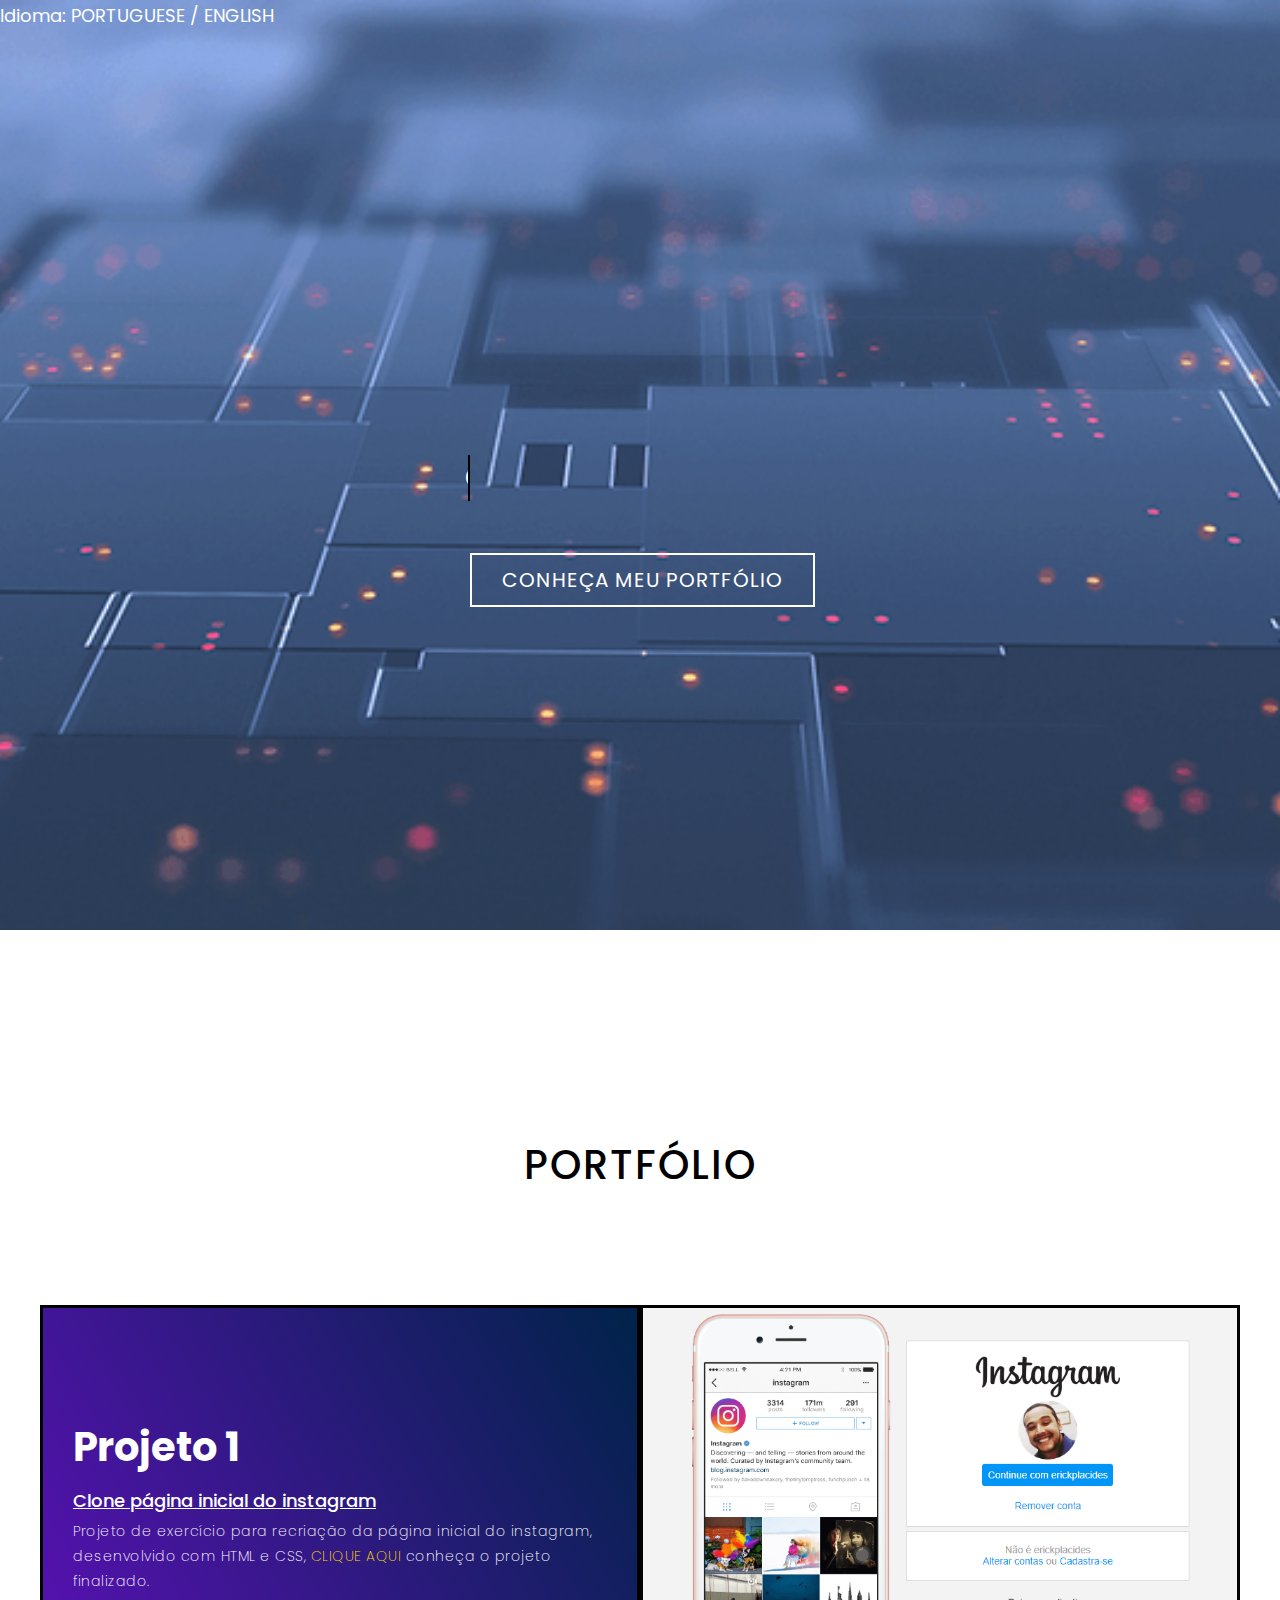
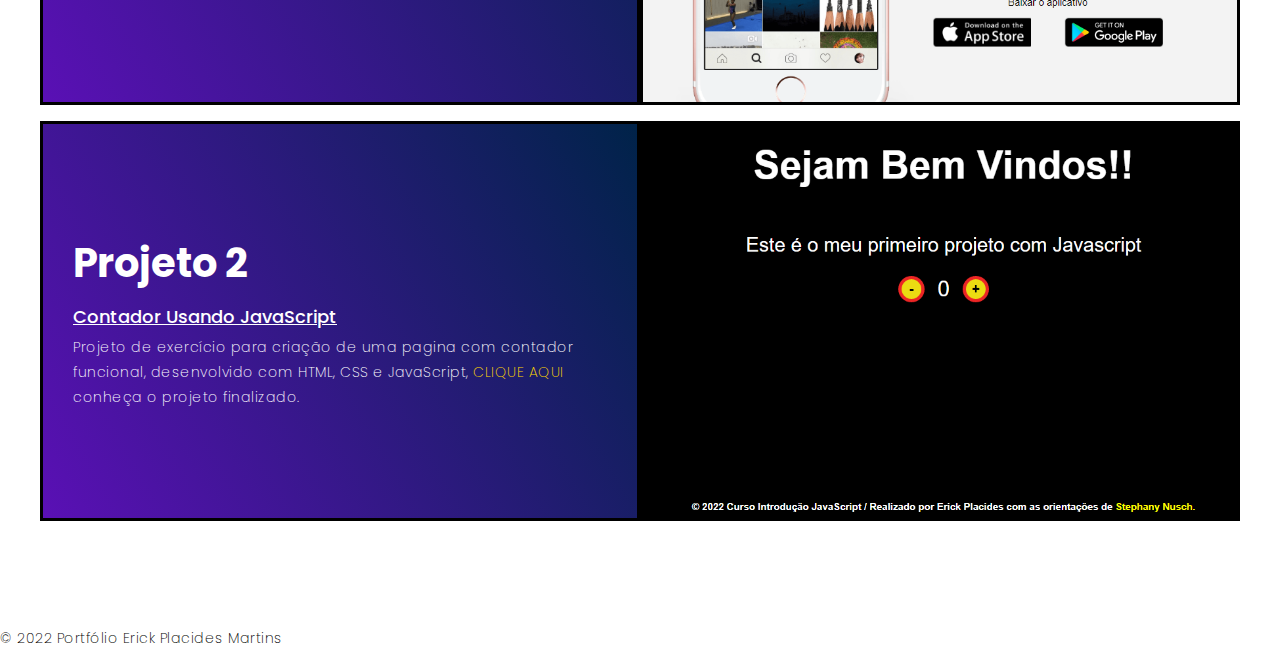
==== index.html @ 853935ff "revfinal" ====
<!DOCTYPE html>
<html lang="pt-br">

<head>
    <meta charset="UTF-8">
    <meta name="viewport" content="width=device-width, initial-scale=1.0">
    <link rel="stylesheet" href="./assets/css/estilo.css">
    <link rel="shortcut icon" href="./assets/img/planilha.ico" type="image/x-icon">
    <title>Erick Placides Martins</title>

</head>

<body>
        <main>            
            <section id="presentation">
                <nav>
                    <ul>
                        Idioma:
                        <a href="/index.html"><li>PORTUGUESE</li></a> /
                        <a href="/index2.html"><li>ENGLISH</li></a> 
                    </ul>
                </nav>            
                <div class="presentation container">
                    <div>
                        <h1 id="animade">Olá, meu nome é Erick Placides Martins</h1>                
                    </div>
                    <a href="#portfolio" type="button" class="cta">Conheça meu Portfólio</a>
                </div>
            </section>

            <section id="portfolio">
                <div class="portfolio container">
                    <div class="portfolio header">
                        <h1 class="section-title"><span>Portfólio</span></h1>
                    </div>
                    <div class="all-projects">
                        <div class="project-item">
                            <div class="project-info">
                                <h1><strong>Projeto 1</strong></h1>
                                <h2>Clone página inicial do instagram</h2>
                                <p>Projeto de exercício para recriação da página inicial do instagram, desenvolvido com HTML e CSS, <a href="https://erickplacidesmartins.github.io/Desafio.pagina.inicial.instagram/" target="_blank" >CLIQUE AQUI</a> conheça o projeto finalizado.</p>
                            </div>
                            <div class="project-img">
                                <img src="./assets/img/projeto1.png" alt="img">
                            </div>
                        </div>
                        <br>
                        <div class="project-item">
                            <div class="project-info">
                                <h1><strong>Projeto 2</strong></h1>
                                <h2>Contador Usando JavaScript</h2>
                                <p>Projeto de exercício para criação de uma pagina com contador funcional, desenvolvido com HTML, CSS e JavaScript,  <a href="https://erickplacidesmartins.github.io/Projeto-JavaScript-Contador/" target="_blank" >CLIQUE AQUI</a> conheça o projeto finalizado.</p>
                            </div>
                            <div class="project-img">
                                <img src="./assets/img/projeto2.png" alt="img">
                            </div>
                        </div>                              
                    </div>
                </div>
            </section>
        </main>
    <footer>    
        <p> © 2022 Portfólio Erick Placides Martins</p>
    </footer>
</body>

</html>
---- assets/css/estilo.css ----
@import url('https://fonts.googleapis.com/css2?family=Poppins:ital,wght@0,400;0,700;1,200;1,500&display=swap');

*{
    padding: 0;
    margin: 0;
    box-sizing: border-box;
}

html{
    font-size: 10px;
    font-family: 'Poppins', 'Times New Roman', Times, serif ;
    scroll-behavior: smooth;
}

img{
    height: 100%;
    width: 100%;
    object-fit: cover;
}

p {
    font-size: 1.4rem;
    margin-top: 5px;
    line-height: 2.5rem;
    font-weight: 200;
    letter-spacing: 0.05rem;
}

footer {
    position: absolute;
    bottom: 1;
    font-size: 50%;
    font-weight: bold;
}


.container{
    min-height: 100vh;
    width: 100%;
    display: flex;
    align-items: center;
    justify-content: center;
}


.section-title {
    font-size: 4rem;
    font-weight: 500;
    color: black;
    margin-bottom: 10px;
    margin-top: 5px;
    text-transform: uppercase;
    letter-spacing: 0.2rem;
    text-align: center;
}

/* Seção de apresentação */


#animade{
    font-size: 30px;
    display: inline-block;
    border-right: 2px solid black;
    padding-right: 3px;
    max-width: 0;
    white-space: nowrap;
    overflow: hidden;
    animation: pisca normal infinite .8s, escrever normal 5s steps(55) both;
    color: white;
}

#presentation{
    background-image: url(../img/capa.jpg);
    background-size: cover;
    background-position: center;
    position: relative;
    z-index: 1;
    
}


#presentation nav , ul, li{
    color: white;
    font-size: 18px;
    display: inline;
    
}

#presentation a {
    color: white;
    font-size: 20px;
    text-decoration: none;  
}

#presentation .cta{
    display: inline-block;
    padding: 10px 30px;
    color: white;
    background-color: transparent;
    border: 2px solid white;
    font-size: 2rem;
    text-transform: uppercase;
    letter-spacing: .1rem;
    margin-top: 200px;
    transition: .5s ease;
    transition-property: background-color, color;

}
#presentation .cta:hover{
    color: white;
    font-weight: 500;
    background-color: rgb(85, 97, 209);
}



/* Seção de Portifólio */

#portfolio .portfolio{
    flex-direction: column;
    max-width: 1200px;
    margin: 0 auto;
    padding: 100px 0;
}
#portfolio .portfolio-header h1{
    margin-bottom: 50px;

}
#portfolio .all-projects {
    display: flex;
    align-items: center;
    justify-content: center;
    flex-direction: column;
}
#portfolio .project-item{
    display:flex;
    align-items: center;
    justify-content: center;
    flex-direction: column;
    width: 80%;
    margin: 20px auto;
    overflow: hidden;
    border-radius: 10px;
}

#portfolio .project-info {
    padding: 30px;
    flex-basis: 50%;
    height: 100%;
    display: flex;
    align-items: flex-start;
    justify-content: center;
    flex-direction: column;
    background-image: linear-gradient(60deg, #5a10b5 0%, #002349 100%);
    color: white;
    border: 3px solid black;
}

#portfolio .project-info a {
    text-decoration: none;
    color: gold;
}

#portfolio .project-info h1{
    font-size: 4rem;
    font-weight: 500;
}

#portfolio .project-info h2{
    font-size: 1.8rem;
    font-weight: 500;
    margin-top: 10px;
    text-decoration: underline;
}

#portfolio .project-img {
    flex-basis: 50%;
    height: 70px;
    overflow: hidden;
    position: relative;
    border: 3px solid black;
}

#portfolio .project-img:after {
    content: '';
    position: absolute;
    left: 0;
    top:0;
    height: 70%;
    width: 70%;
    opacity: 0;
}
#portfolio .project-img img{
    transition: 0.5s ease transform;
}
#portfolio .project-item:hover .project-img img{
    transform: scale(1.1);
}

/* Keyframes */

@keyframes pisca {
    100%{
        border-right-color: transparent;
    }
}

@keyframes escrever {
    100%{
        MAX-WIDTH:100%
    }
}


/* Media Query */

@media only screen and (min-width: 768px) {
    #portfolio .project-item {
        flex-direction: row;
        height: 400px;
        margin: 0;
        width: 100%;
        border-radius: 0;
    }
    #portfolio .all-projects .project-info{
        height: 100%
    }
    #portfolio .all-projects .project-img{
        height: 100%
    }
    #portfolio .project-item:nth-child(even) {
        flex-direction: row-reverse;
    }


}
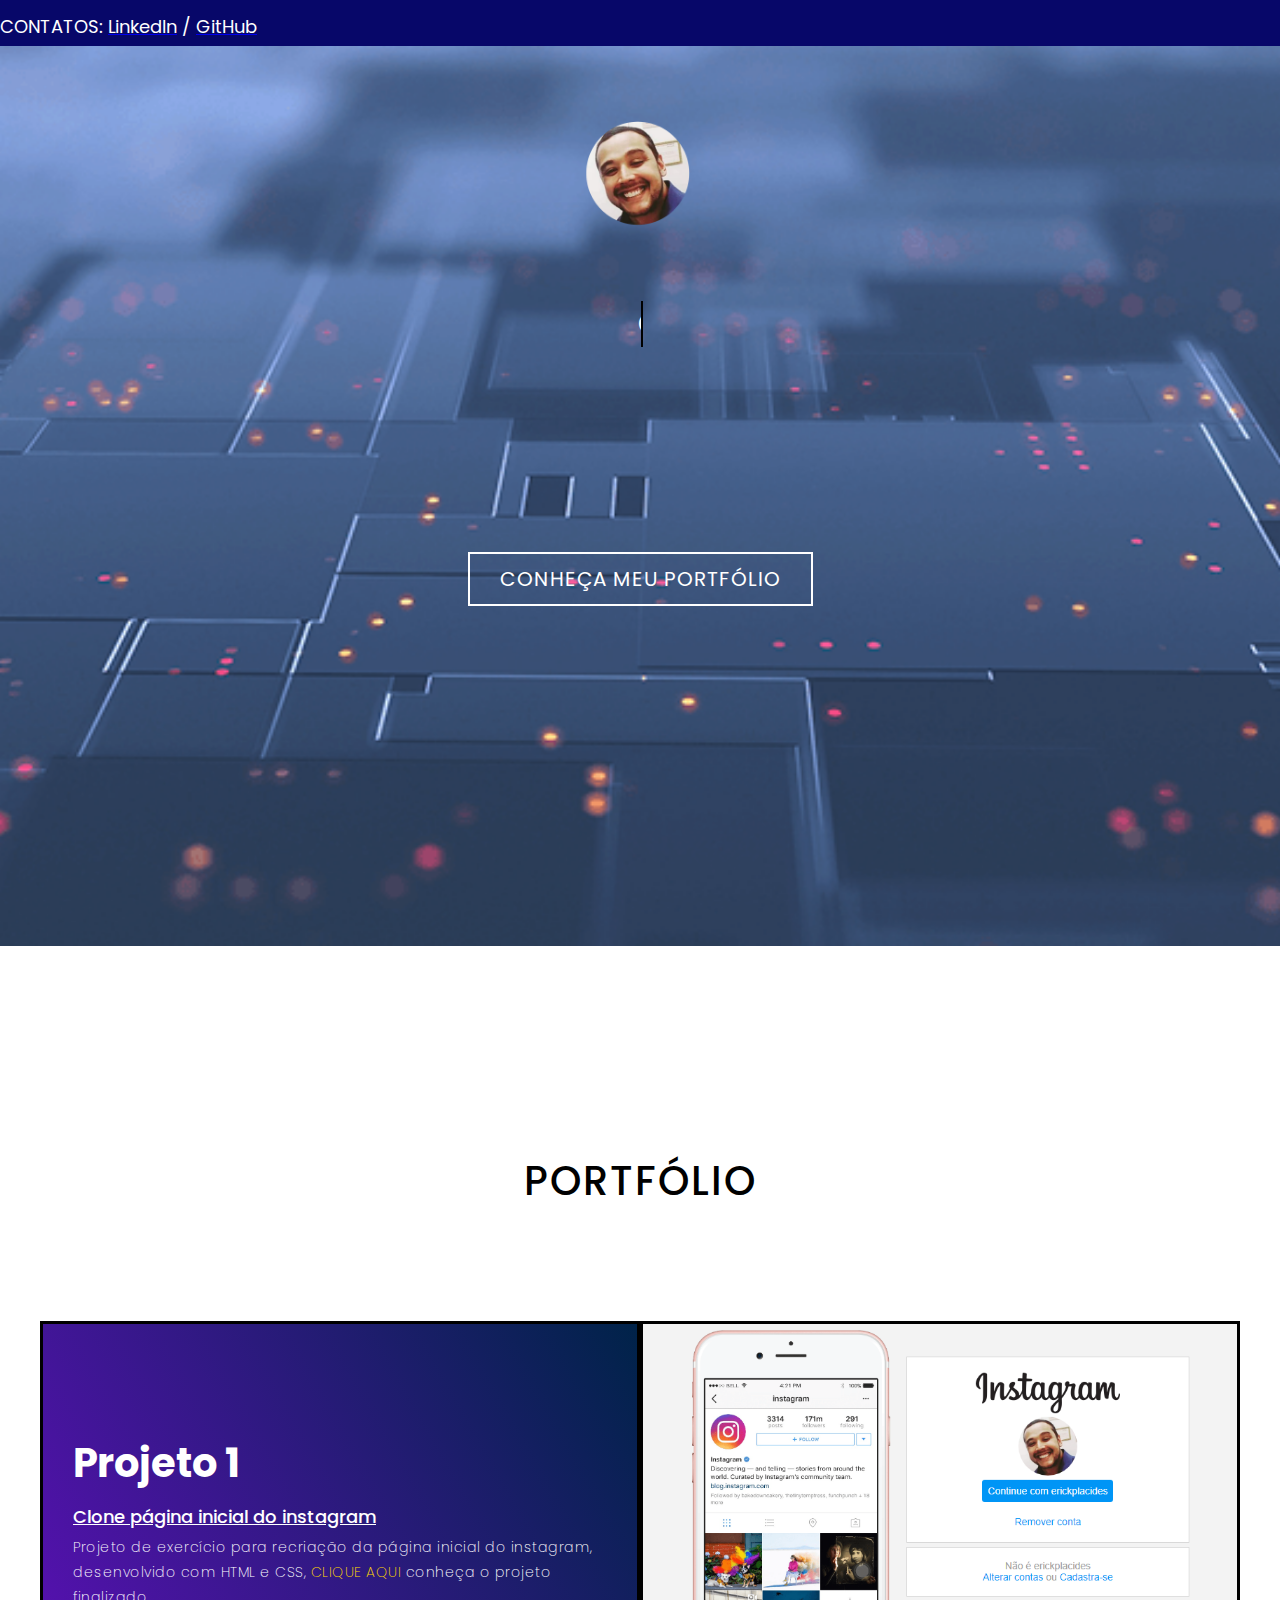
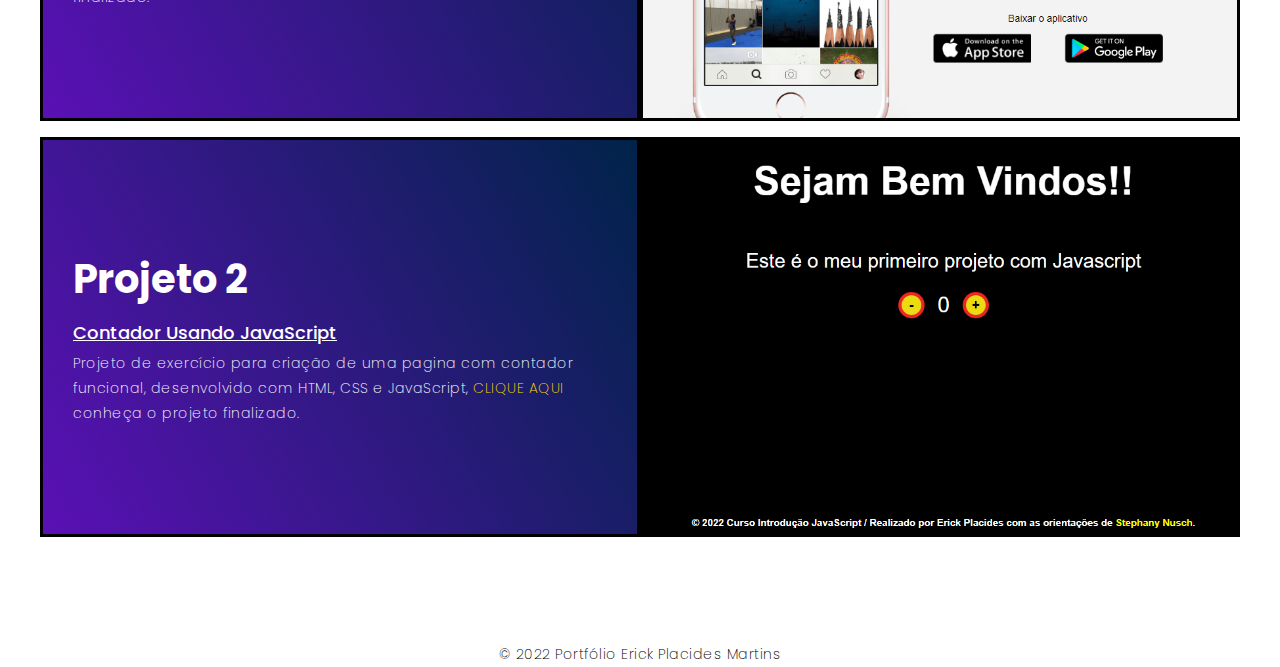
==== commit e72b7a49: "rev final" ====
--- a/index.html
+++ b/index.html
@@ -9,29 +9,29 @@
     <title>Erick Placides Martins</title>
 
 </head>
-
 <body>
-        <main>            
-            <section id="presentation">
-                <nav>
-                    <ul>
-                        Idioma:
-                        <a href="/index.html"><li>PORTUGUESE</li></a> /
-                        <a href="/index2.html"><li>ENGLISH</li></a> 
-                    </ul>
-                </nav>            
-                <div class="presentation container">
+    <header id="header">
+        <nav>
+            <ul>
+                CONTATOS:
+                <a href="https://www.linkedin.com/in/erick-placides-martins-5111b21b7" target="_blank"><li>LinkedIn</li></a> /
+                <a href="https://github.com/ErickPlacidesMartins" target="_blank"><li>GitHub</li></a> 
+            </ul>
+    </header>
+        <main>           
+            <section id="presentation">                    
+                <div class="container">  
+                    <img src="/assets/img/perfil.png" alt="foto perfil">                 
                     <div>
-                        <h1 id="animade">Olá, meu nome é Erick Placides Martins</h1>                
+                        <h1 id="animade">Olá, meu nome é Erick Placides Martins</h1>                             
                     </div>
                     <a href="#portfolio" type="button" class="cta">Conheça meu Portfólio</a>
-                </div>
+                </div>                
             </section>
-
             <section id="portfolio">
-                <div class="portfolio container">
+                <div class="portfolio">
                     <div class="portfolio header">
-                        <h1 class="section-title"><span>Portfólio</span></h1>
+                        <h1 class="section-title">Portfólio</h1>
                     </div>
                     <div class="all-projects">
                         <div class="project-item">
--- a/assets/css/estilo.css
+++ b/assets/css/estilo.css
@@ -27,19 +27,19 @@
 }
 
 footer {
-    position: absolute;
-    bottom: 1;
+
     font-size: 50%;
-    font-weight: bold;
-}
+    text-align: center;
+    text-decoration: bold;
+}
+
+
 
 
 .container{
     min-height: 100vh;
-    width: 100%;
-    display: flex;
-    align-items: center;
-    justify-content: center;
+    justify-content: center;
+    text-align: center;  
 }
 
 
@@ -55,6 +55,11 @@
 }
 
 /* Seção de apresentação */
+
+#header {
+    font-size: 30px;
+    background-color: rgb(7, 7, 105);
+}
 
 
 #animade{
@@ -78,6 +83,12 @@
     
 }
 
+#presentation  img {
+    width: 250px;
+    
+    
+}
+
 
 #presentation nav , ul, li{
     color: white;
@@ -109,7 +120,7 @@
 #presentation .cta:hover{
     color: white;
     font-weight: 500;
-    background-color: rgb(85, 97, 209);
+    background-color: rgb(7, 7, 105);
 }
 
 
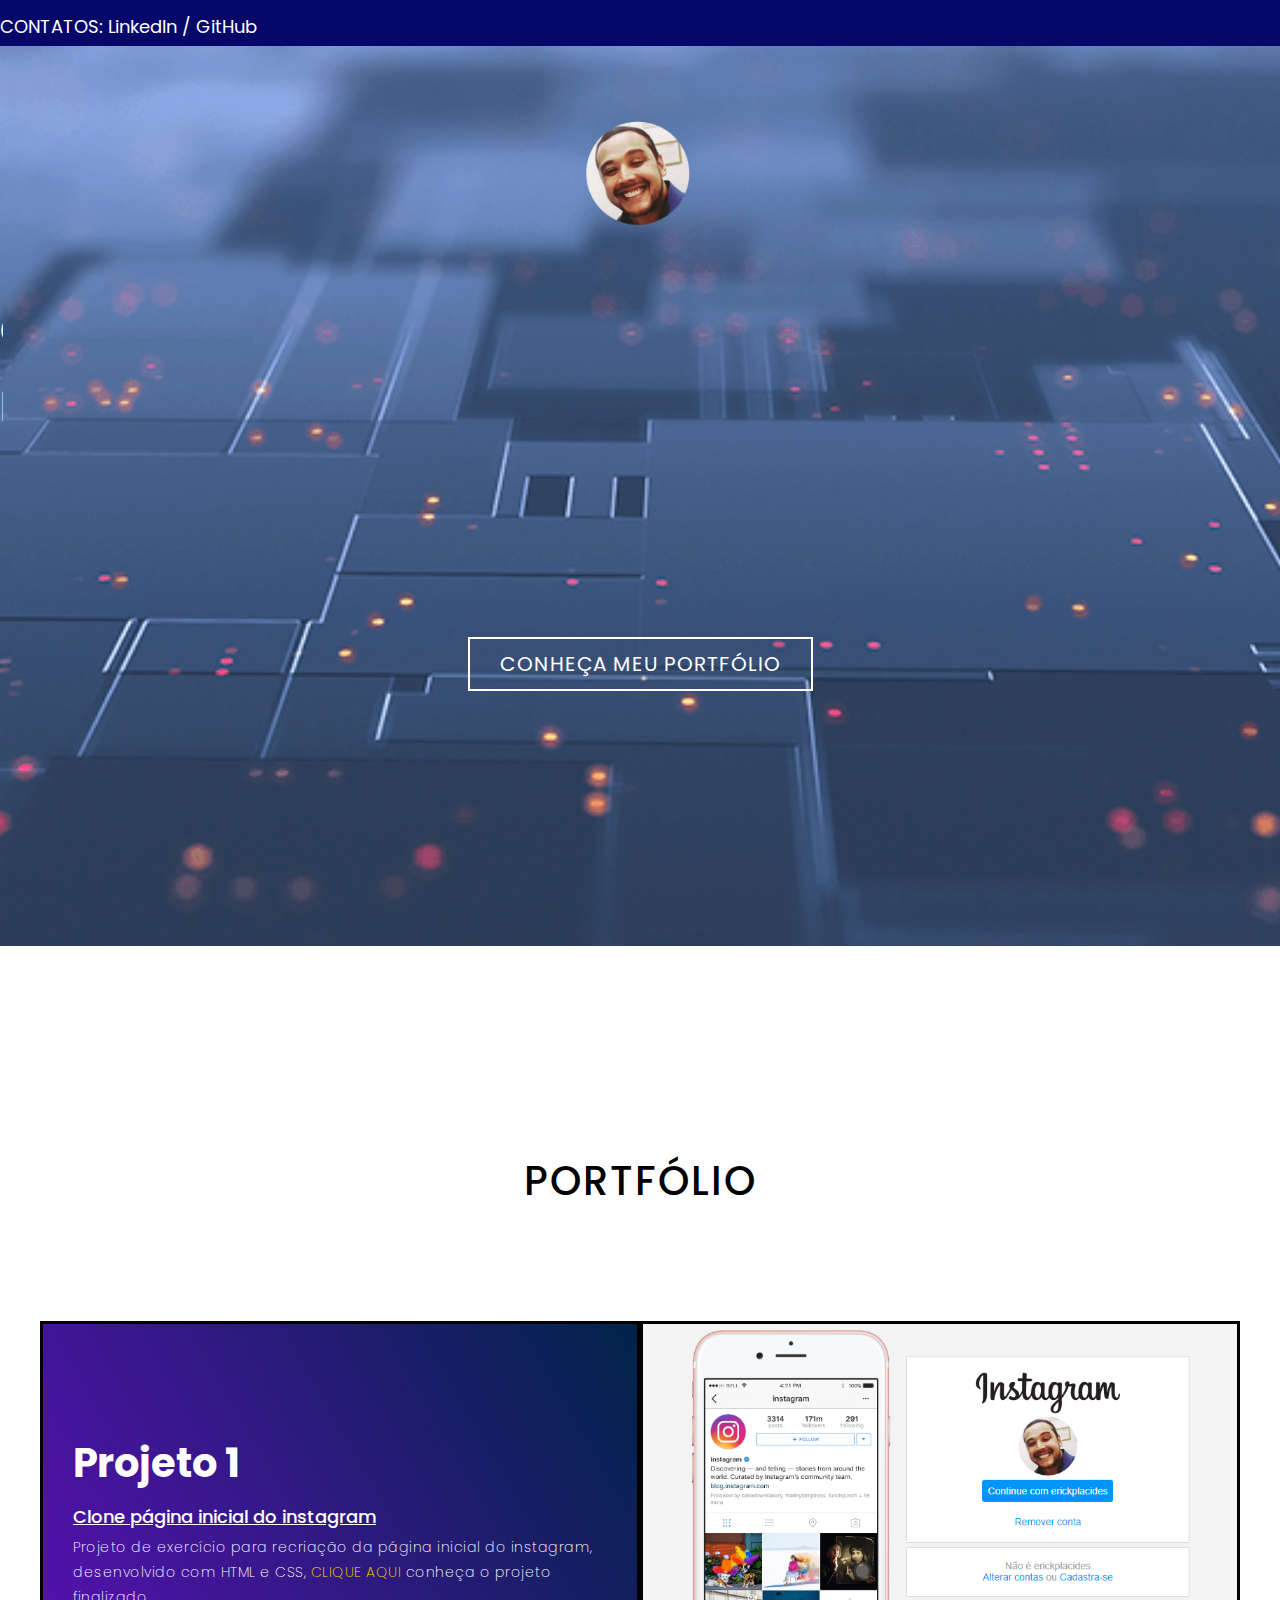
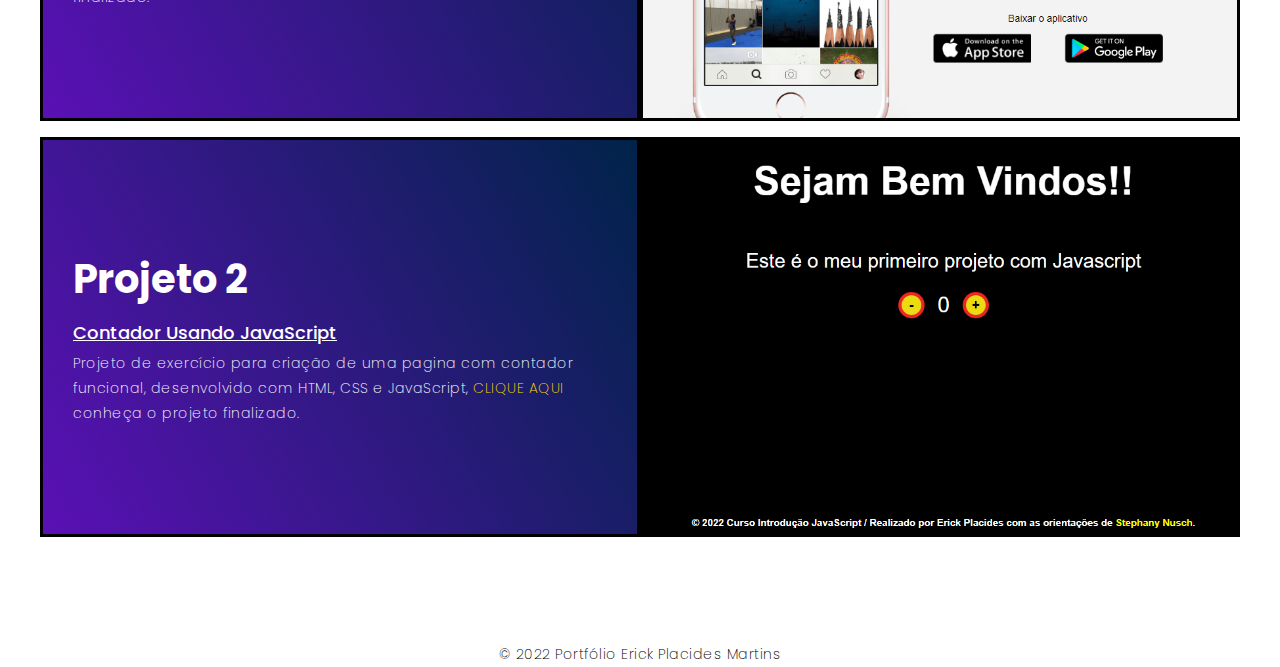
==== commit 56199e04: "rev mobile" ====
--- a/index.html
+++ b/index.html
@@ -21,9 +21,10 @@
         <main>           
             <section id="presentation">                    
                 <div class="container">  
-                    <img src="/assets/img/perfil.png" alt="foto perfil">                 
+                    <img src="./assets/img/perfil.png" alt="foto perfil">                 
                     <div>
-                        <h1 id="animade">Olá, meu nome é Erick Placides Martins</h1>                             
+                        <h1 id="animade">Olá, meu nome </h1> <br>
+                        <h1 id="animade">Erick Placides </h1>                             
                     </div>
                     <a href="#portfolio" type="button" class="cta">Conheça meu Portfólio</a>
                 </div>                
--- a/assets/css/estilo.css
+++ b/assets/css/estilo.css
@@ -36,7 +36,7 @@
 
 
 
-.container{
+.container {
     min-height: 100vh;
     justify-content: center;
     text-align: center;  
@@ -61,26 +61,32 @@
     background-color: rgb(7, 7, 105);
 }
 
-
-#animade{
-    font-size: 30px;
-    display: inline-block;
-    border-right: 2px solid black;
+#header a {
+    text-decoration: none;   
+}
+
+
+#animade {
+    font-size: 30px;   
+    border-right: 2px solid transparent;
     padding-right: 3px;
     max-width: 0;
     white-space: nowrap;
     overflow: hidden;
-    animation: pisca normal infinite .8s, escrever normal 5s steps(55) both;
-    color: white;
-}
-
-#presentation{
+    animation: pisca normal infinite .99s, escrever normal 4s steps(60) both;
+    color: white;
+}
+
+#presentation {
     background-image: url(../img/capa.jpg);
     background-size: cover;
     background-position: center;
-    position: relative;
-    z-index: 1;
-    
+    position: relative;   
+}
+
+#presentation h1 {
+    font-size: 4rem;
+
 }
 
 #presentation  img {
@@ -103,7 +109,7 @@
     text-decoration: none;  
 }
 
-#presentation .cta{
+#presentation .cta {
     display: inline-block;
     padding: 10px 30px;
     color: white;
@@ -117,7 +123,7 @@
     transition-property: background-color, color;
 
 }
-#presentation .cta:hover{
+#presentation .cta:hover {
     color: white;
     font-weight: 500;
     background-color: rgb(7, 7, 105);
@@ -127,13 +133,13 @@
 
 /* Seção de Portifólio */
 
-#portfolio .portfolio{
+#portfolio .portfolio {
     flex-direction: column;
     max-width: 1200px;
     margin: 0 auto;
     padding: 100px 0;
 }
-#portfolio .portfolio-header h1{
+#portfolio .portfolio-header h1 {
     margin-bottom: 50px;
 
 }
@@ -143,7 +149,7 @@
     justify-content: center;
     flex-direction: column;
 }
-#portfolio .project-item{
+#portfolio .project-item {
     display:flex;
     align-items: center;
     justify-content: center;
@@ -172,12 +178,12 @@
     color: gold;
 }
 
-#portfolio .project-info h1{
+#portfolio .project-info h1 {
     font-size: 4rem;
     font-weight: 500;
 }
 
-#portfolio .project-info h2{
+#portfolio .project-info h2 {
     font-size: 1.8rem;
     font-weight: 500;
     margin-top: 10px;
@@ -201,7 +207,7 @@
     width: 70%;
     opacity: 0;
 }
-#portfolio .project-img img{
+#portfolio .project-img img {
     transition: 0.5s ease transform;
 }
 #portfolio .project-item:hover .project-img img{
@@ -225,13 +231,15 @@
 
 /* Media Query */
 
-@media only screen and (min-width: 768px) {
+@media  screen and (min-width: 768px) {
     #portfolio .project-item {
         flex-direction: row;
         height: 400px;
         margin: 0;
         width: 100%;
         border-radius: 0;
+
+@media screen and  ( )       
     }
     #portfolio .all-projects .project-info{
         height: 100%
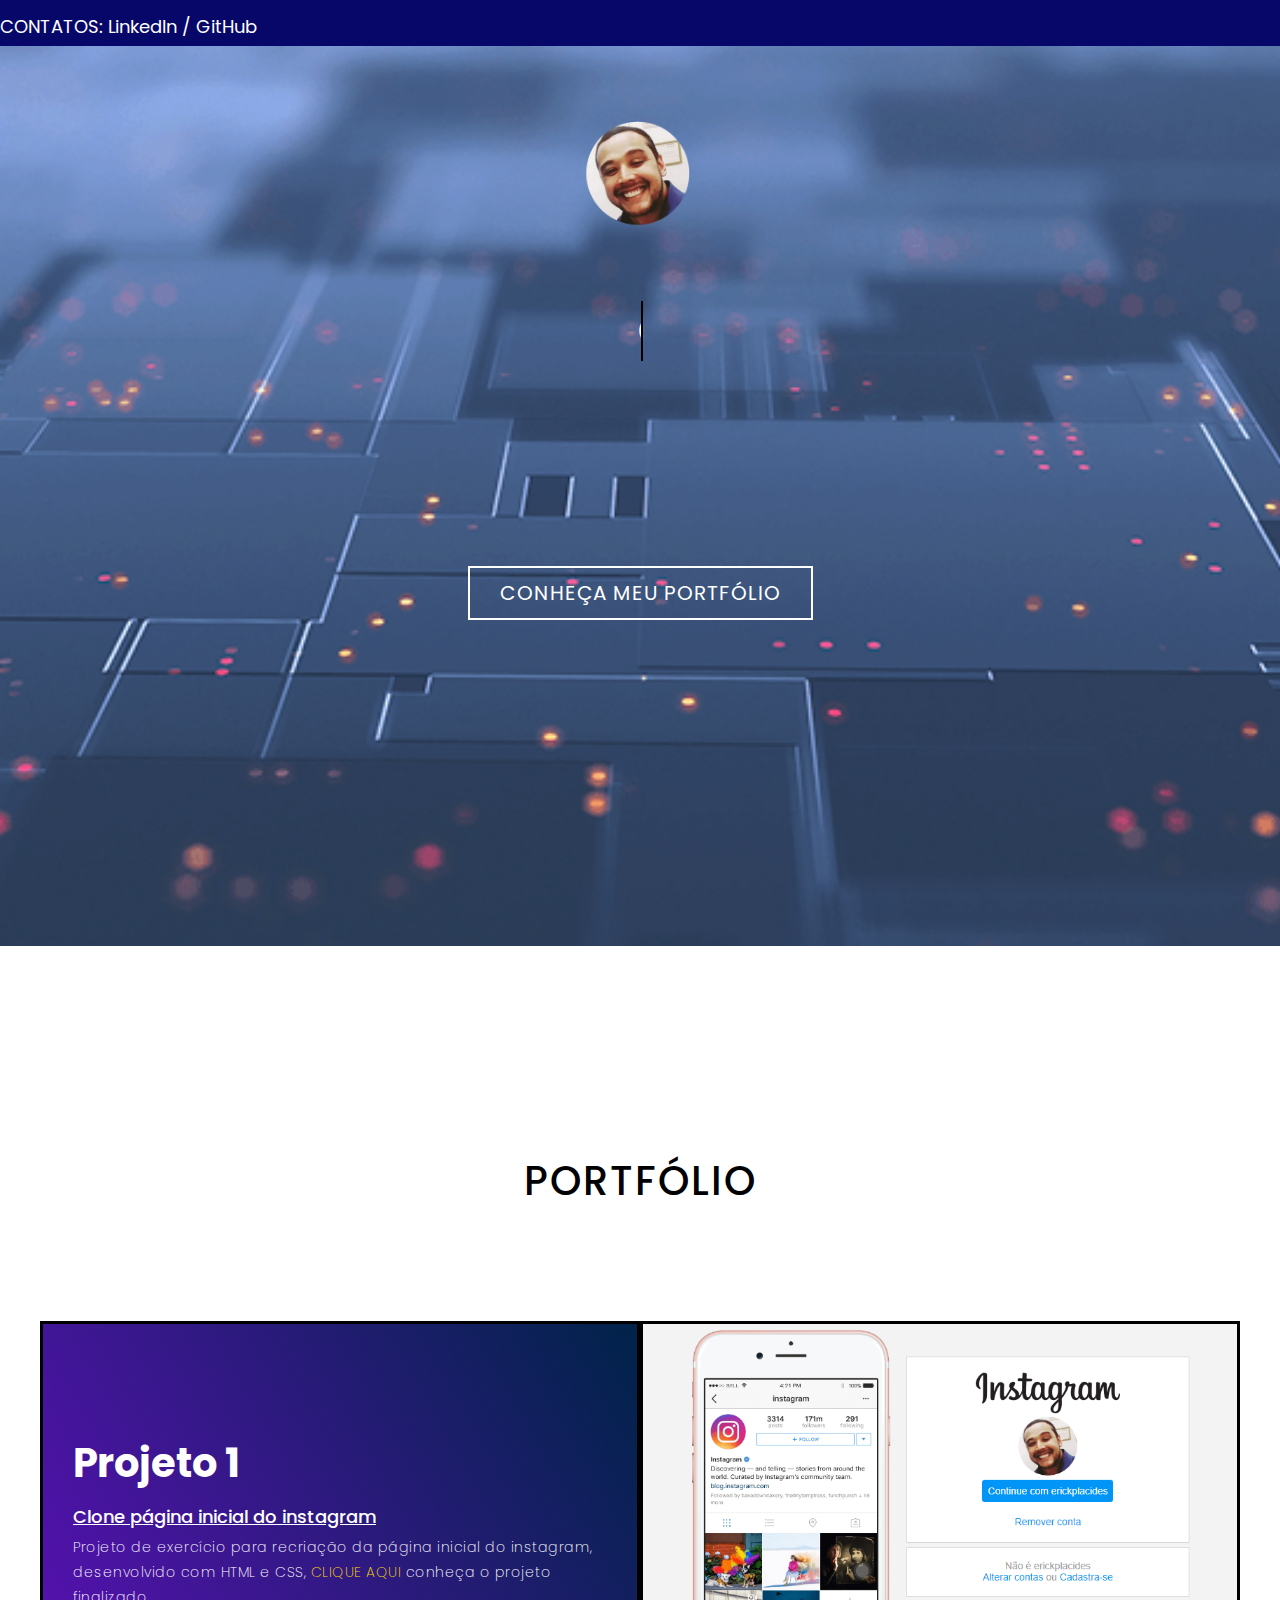
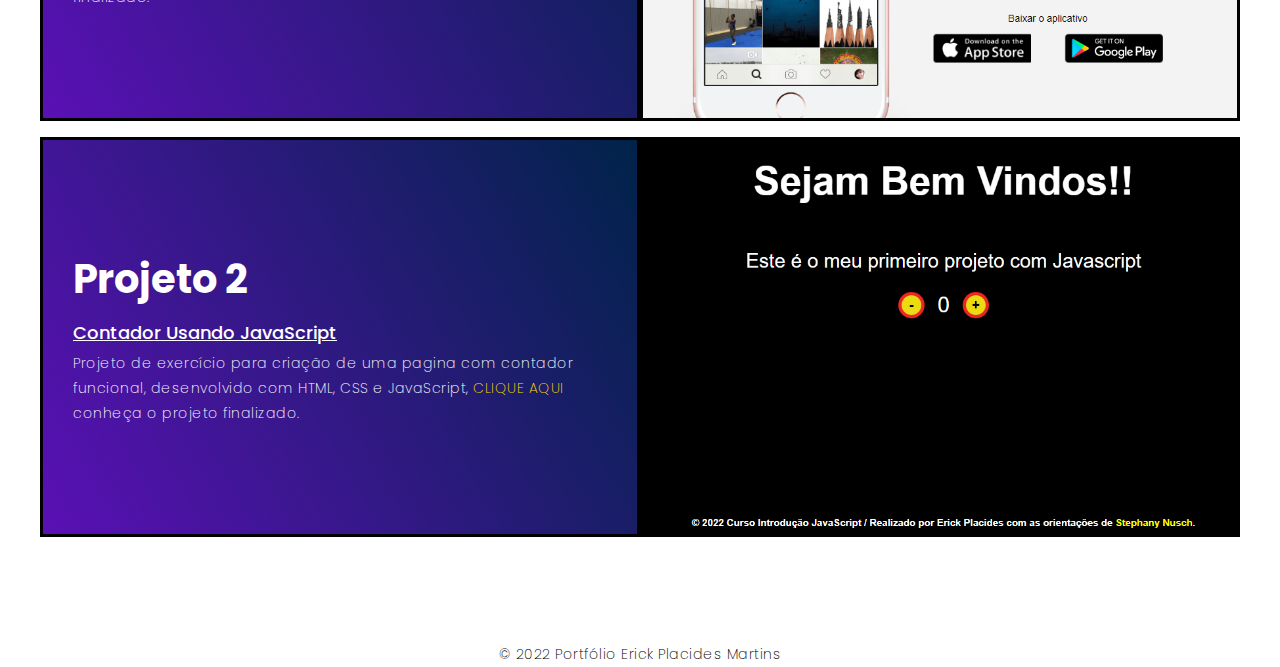
==== commit 4c990834: "rv" ====
--- a/index.html
+++ b/index.html
@@ -23,8 +23,7 @@
                 <div class="container">  
                     <img src="./assets/img/perfil.png" alt="foto perfil">                 
                     <div>
-                        <h1 id="animade">Olá, meu nome </h1> <br>
-                        <h1 id="animade">Erick Placides </h1>                             
+                        <h1 id="animade"> Olá, meu nome é Erick Placides </h1>                            
                     </div>
                     <a href="#portfolio" type="button" class="cta">Conheça meu Portfólio</a>
                 </div>                
--- a/assets/css/estilo.css
+++ b/assets/css/estilo.css
@@ -67,13 +67,14 @@
 
 
 #animade {
-    font-size: 30px;   
-    border-right: 2px solid transparent;
+    font-size: 30px;
+    display: inline-block;
+    border-right: 2px solid black;
     padding-right: 3px;
     max-width: 0;
     white-space: nowrap;
     overflow: hidden;
-    animation: pisca normal infinite .99s, escrever normal 4s steps(60) both;
+    animation: pisca normal infinite .8s, escrever normal 5s steps(55) both;
     color: white;
 }
 
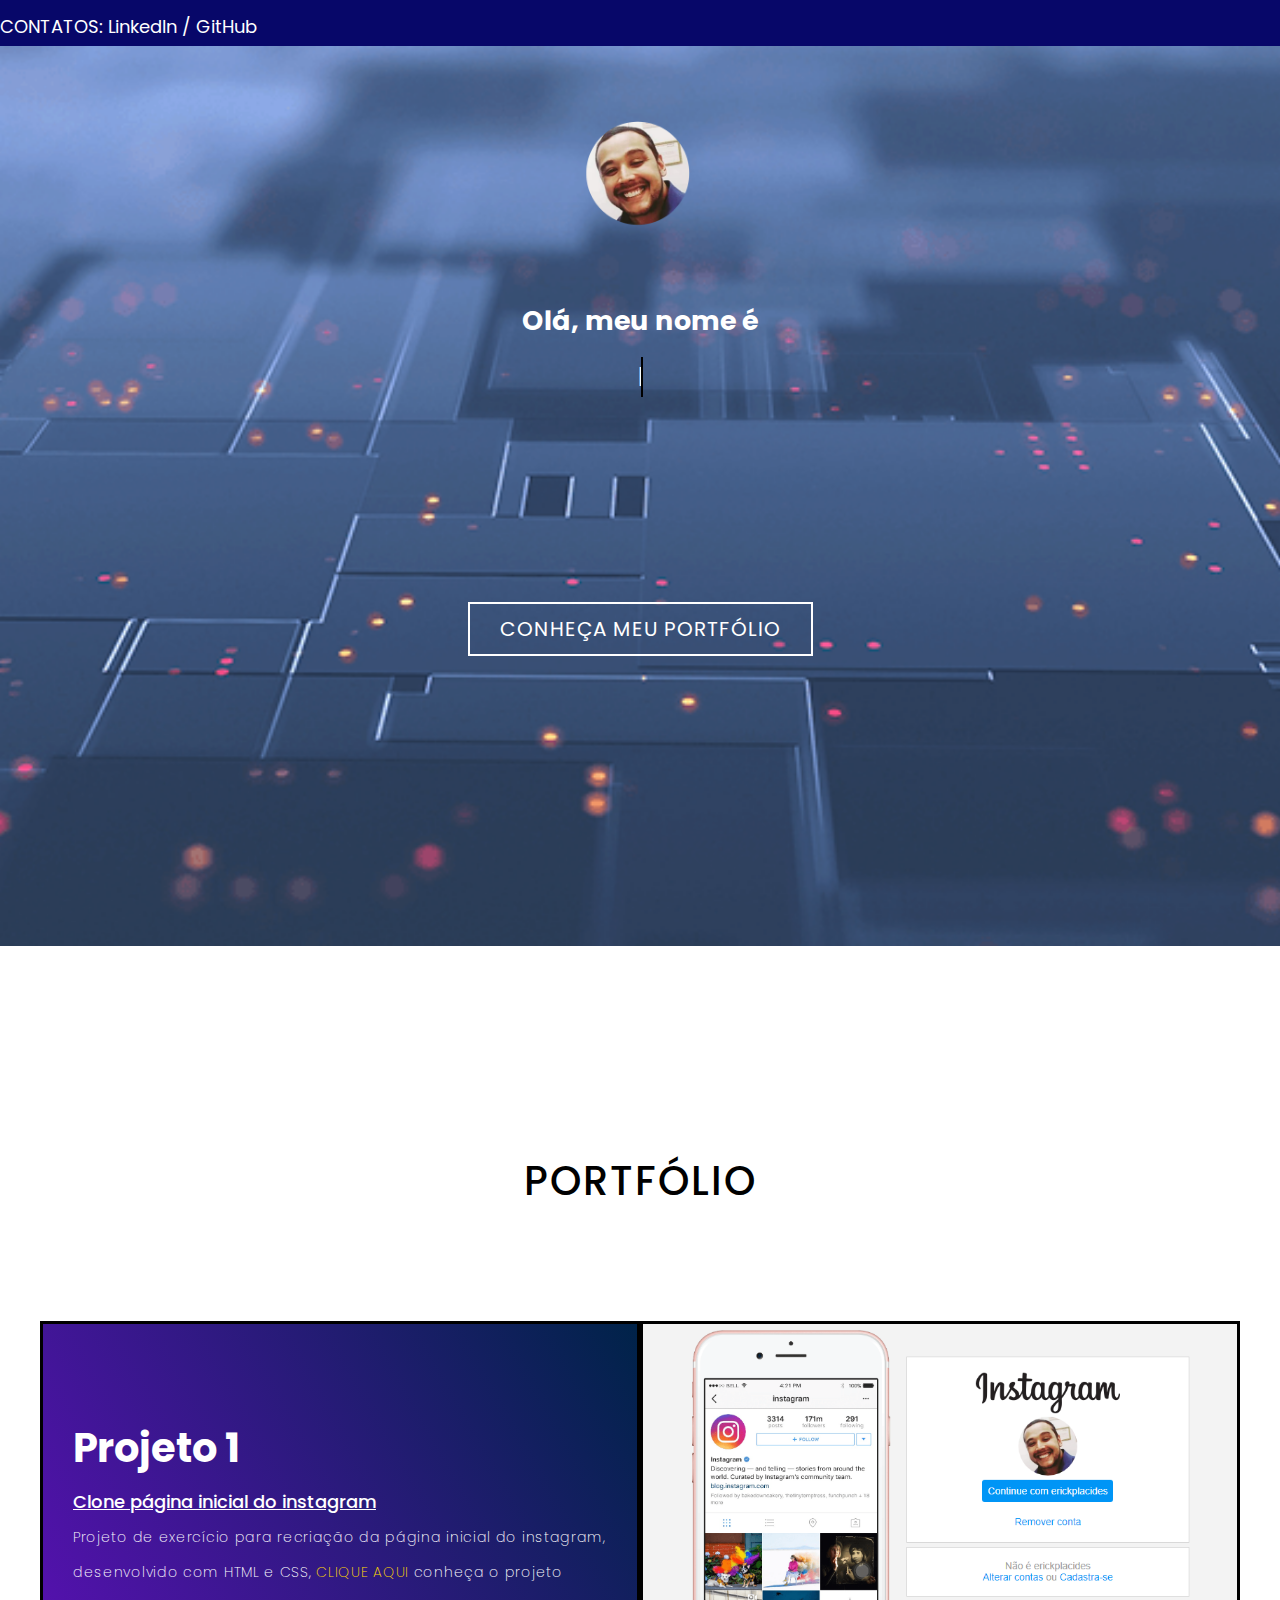
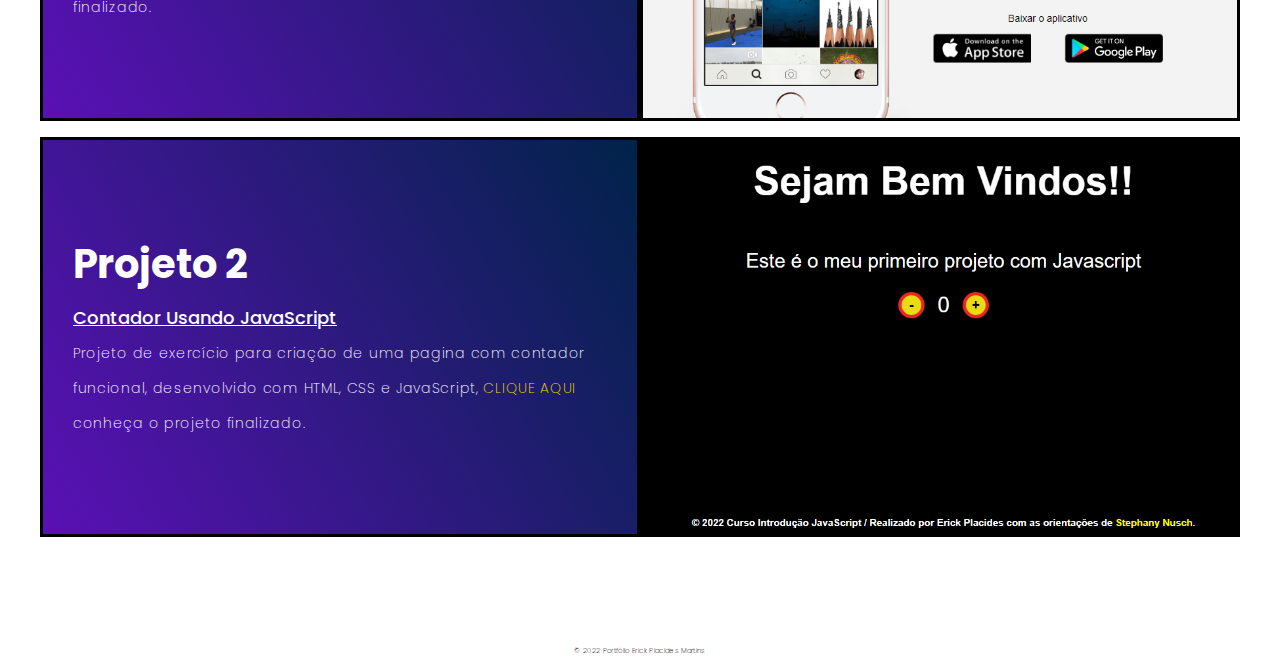
==== commit 9e357da7: "rev" ====
--- a/index.html
+++ b/index.html
@@ -21,9 +21,10 @@
         <main>           
             <section id="presentation">                    
                 <div class="container">  
-                    <img src="./assets/img/perfil.png" alt="foto perfil">                 
+                    <img src="./assets/img/perfil.png" alt="foto perfil">                  
                     <div>
-                        <h1 id="animade"> Olá, meu nome é Erick Placides </h1>                            
+                        <h1 style="color: white;"> Olá, meu nome é </h1><br>
+                        <h1 id="animade">Erick Placides M. </h1>                            
                     </div>
                     <a href="#portfolio" type="button" class="cta">Conheça meu Portfólio</a>
                 </div>                
--- a/assets/css/estilo.css
+++ b/assets/css/estilo.css
@@ -9,7 +9,7 @@
 html{
     font-size: 10px;
     font-family: 'Poppins', 'Times New Roman', Times, serif ;
-    scroll-behavior: smooth;
+   
 }
 
 img{
@@ -19,11 +19,11 @@
 }
 
 p {
-    font-size: 1.4rem;
+    font-size: 1.4em;
     margin-top: 5px;
-    line-height: 2.5rem;
+    line-height: 2.5em;
     font-weight: 200;
-    letter-spacing: 0.05rem;
+    letter-spacing: 0.05em;
 }
 
 footer {
@@ -67,14 +67,13 @@
 
 
 #animade {
-    font-size: 30px;
     display: inline-block;
     border-right: 2px solid black;
     padding-right: 3px;
     max-width: 0;
     white-space: nowrap;
     overflow: hidden;
-    animation: pisca normal infinite .8s, escrever normal 5s steps(55) both;
+    animation: pisca normal infinite .9s, escrever normal 10s steps(55) both;
     color: white;
 }
 
@@ -86,7 +85,7 @@
 }
 
 #presentation h1 {
-    font-size: 4rem;
+    font-size: 2.7em;
 
 }
 
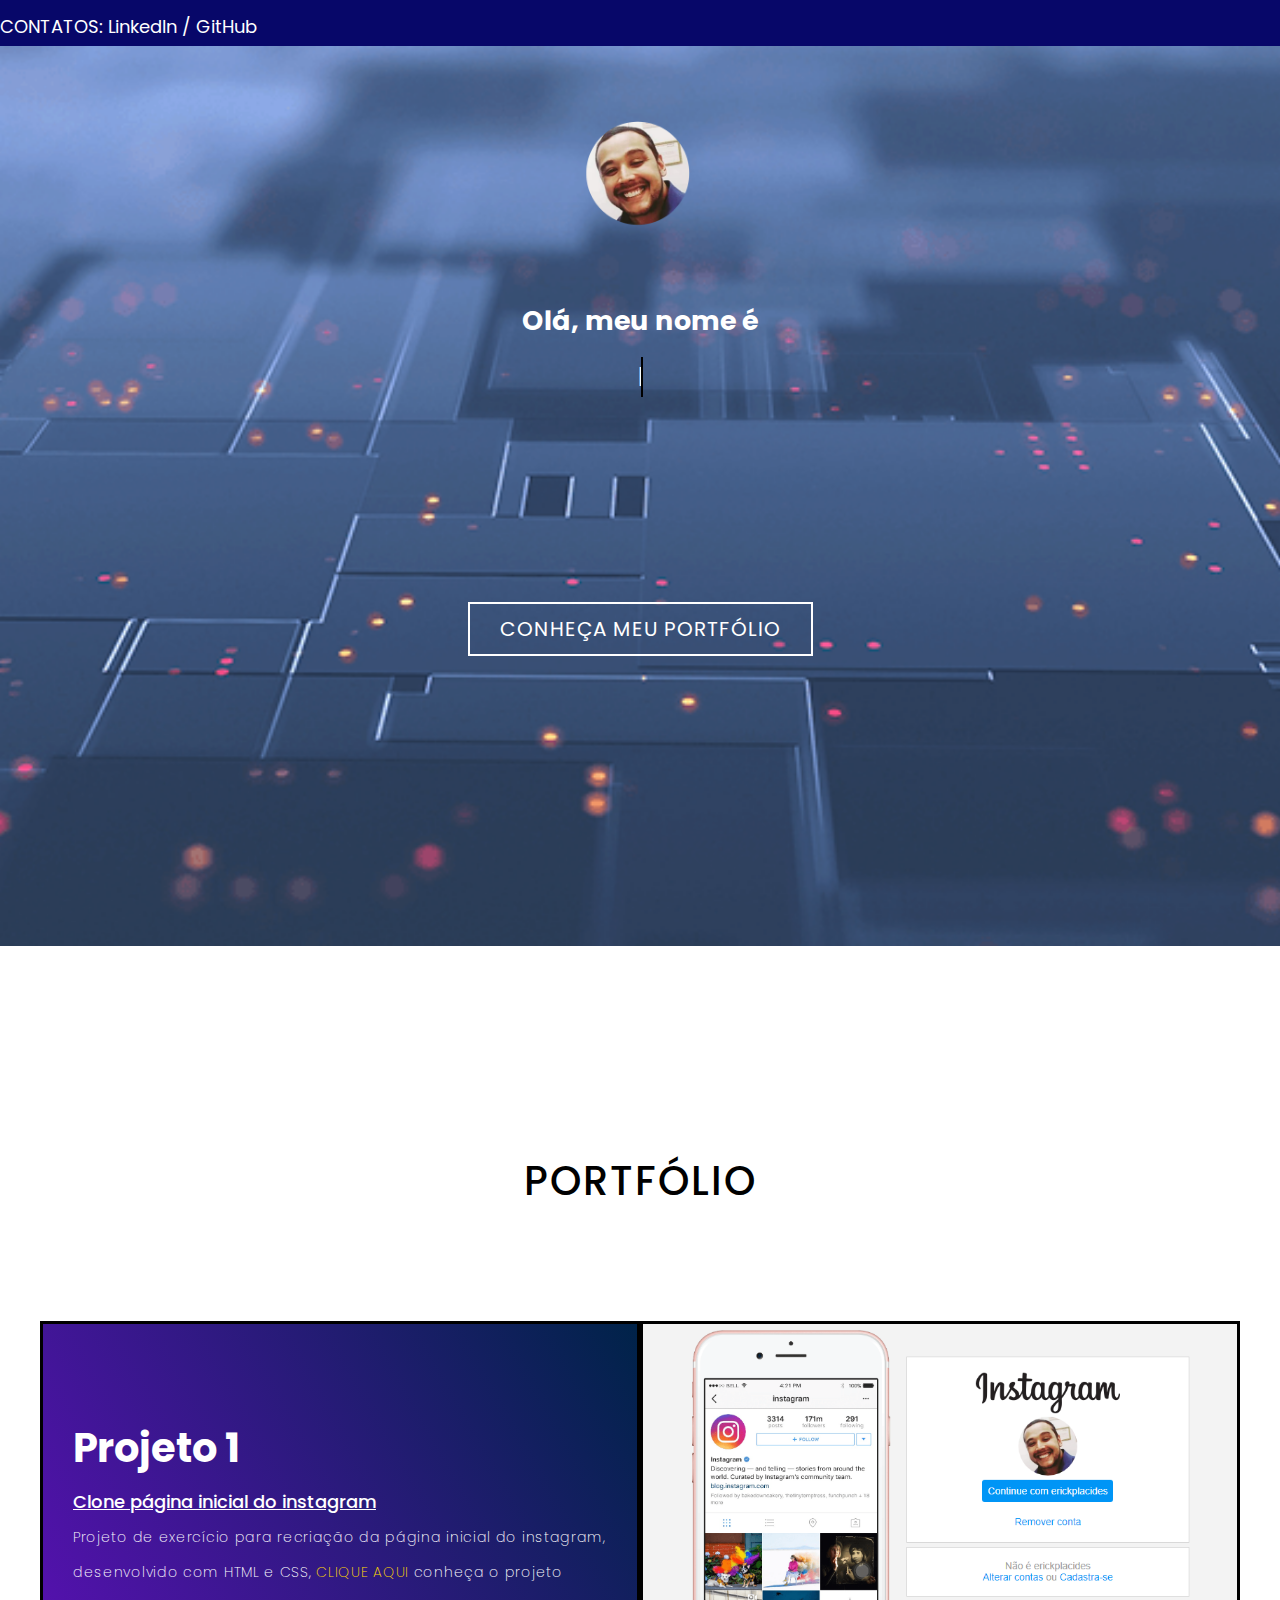
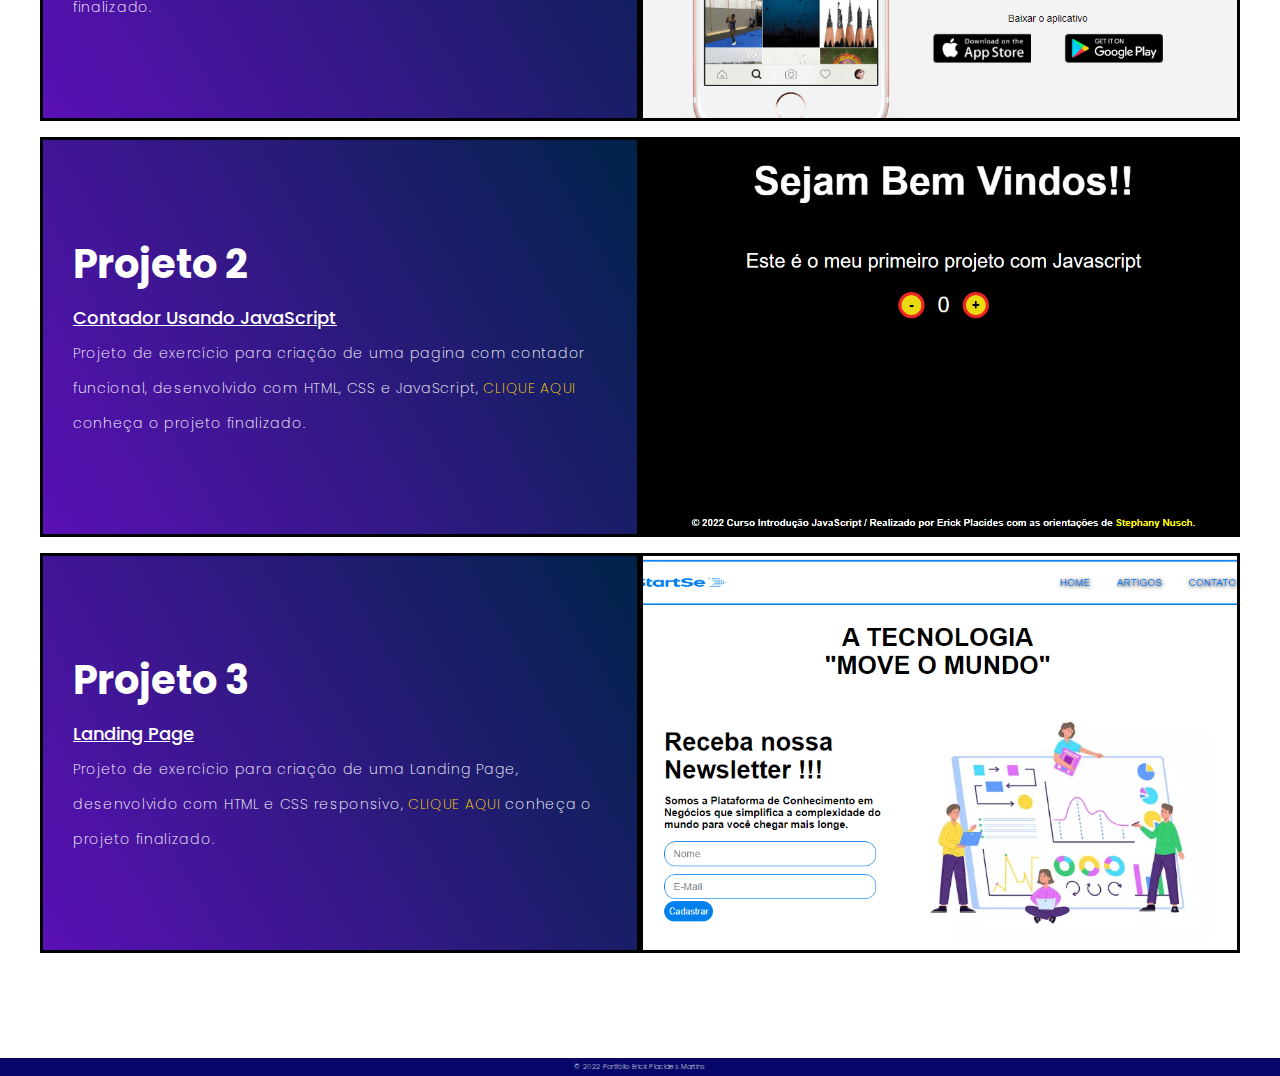
==== commit 54e2a688: "Rev 12/06/22" ====
--- a/index.html
+++ b/index.html
@@ -9,58 +9,83 @@
     <title>Erick Placides Martins</title>
 
 </head>
+
 <body>
     <header id="header">
         <nav>
             <ul>
                 CONTATOS:
-                <a href="https://www.linkedin.com/in/erick-placides-martins-5111b21b7" target="_blank"><li>LinkedIn</li></a> /
-                <a href="https://github.com/ErickPlacidesMartins" target="_blank"><li>GitHub</li></a> 
+                <a href="https://www.linkedin.com/in/erick-placides-martins-5111b21b7" target="_blank">
+                    <li>LinkedIn</li>
+                </a> /
+                <a href="https://github.com/ErickPlacidesMartins" target="_blank">
+                    <li>GitHub</li>
+                </a>
             </ul>
     </header>
-        <main>           
-            <section id="presentation">                    
-                <div class="container">  
-                    <img src="./assets/img/perfil.png" alt="foto perfil">                  
-                    <div>
-                        <h1 style="color: white;"> Olá, meu nome é </h1><br>
-                        <h1 id="animade">Erick Placides M. </h1>                            
+    <main>
+        <section id="presentation">
+            <div class="container">
+                <img src="./assets/img/perfil.png" alt="foto perfil">
+                <div>
+                    <h1 style="color: white;"> Olá, meu nome é </h1><br>
+                    <h1 id="animade">Erick Placides </h1>
+                </div>
+                <a href="#portfolio" type="button" class="cta">Conheça meu Portfólio</a>
+            </div>
+        </section>
+        <section id="portfolio">
+            <div class="portfolio">
+                <div class="portfolio header">
+                    <h1 class="section-title">Portfólio</h1>
+                </div>
+                <div class="all-projects">
+                    <div class="project-item">
+                        <div class="project-info">
+                            <h1><strong>Projeto 1</strong></h1>
+                            <h2>Clone página inicial do instagram</h2>
+                            <p>Projeto de exercício para recriação da página inicial do instagram, desenvolvido com HTML
+                                e CSS, <a
+                                    href="https://erickplacidesmartins.github.io/Desafio.pagina.inicial.instagram/"
+                                    target="_blank">CLIQUE AQUI</a> conheça o projeto finalizado.</p>
+                        </div>
+                        <div class="project-img">
+                            <img src="./assets/img/projeto1.png" alt="img">
+                        </div>
                     </div>
-                    <a href="#portfolio" type="button" class="cta">Conheça meu Portfólio</a>
-                </div>                
-            </section>
-            <section id="portfolio">
-                <div class="portfolio">
-                    <div class="portfolio header">
-                        <h1 class="section-title">Portfólio</h1>
+                    <br>
+                    <div class="project-item">
+                        <div class="project-info">
+                            <h1><strong>Projeto 2</strong></h1>
+                            <h2>Contador Usando JavaScript</h2>
+                            <p>Projeto de exercício para criação de uma pagina com contador funcional, desenvolvido com
+                                HTML, CSS e JavaScript, <a
+                                    href="https://erickplacidesmartins.github.io/Projeto-JavaScript-Contador/"
+                                    target="_blank">CLIQUE AQUI</a> conheça o projeto finalizado.</p>
+                        </div>
+                        <div class="project-img">
+                            <img src="./assets/img/projeto2.png" alt="img">
+                        </div>
                     </div>
-                    <div class="all-projects">
-                        <div class="project-item">
-                            <div class="project-info">
-                                <h1><strong>Projeto 1</strong></h1>
-                                <h2>Clone página inicial do instagram</h2>
-                                <p>Projeto de exercício para recriação da página inicial do instagram, desenvolvido com HTML e CSS, <a href="https://erickplacidesmartins.github.io/Desafio.pagina.inicial.instagram/" target="_blank" >CLIQUE AQUI</a> conheça o projeto finalizado.</p>
-                            </div>
-                            <div class="project-img">
-                                <img src="./assets/img/projeto1.png" alt="img">
-                            </div>
+                    <br>
+                    <div class="project-item">
+                        <div class="project-info">
+                            <h1><strong>Projeto 3</strong></h1>
+                            <h2>Landing Page</h2>
+                            <p>Projeto de exercício para criação de uma Landing Page, desenvolvido com
+                                HTML e CSS responsivo, <a
+                                    href="https://erickplacidesmartins.github.io/Desafio-landing-page/"
+                                    target="_blank">CLIQUE AQUI</a> conheça o projeto finalizado.</p>
                         </div>
-                        <br>
-                        <div class="project-item">
-                            <div class="project-info">
-                                <h1><strong>Projeto 2</strong></h1>
-                                <h2>Contador Usando JavaScript</h2>
-                                <p>Projeto de exercício para criação de uma pagina com contador funcional, desenvolvido com HTML, CSS e JavaScript,  <a href="https://erickplacidesmartins.github.io/Projeto-JavaScript-Contador/" target="_blank" >CLIQUE AQUI</a> conheça o projeto finalizado.</p>
-                            </div>
-                            <div class="project-img">
-                                <img src="./assets/img/projeto2.png" alt="img">
-                            </div>
-                        </div>                              
+                        <div class="project-img">
+                            <img src="./assets/img/projeto3.png" alt="img">
+                        </div>
                     </div>
                 </div>
-            </section>
-        </main>
-    <footer>    
+            </div>
+        </section>
+    </main>
+    <footer>
         <p> © 2022 Portfólio Erick Placides Martins</p>
     </footer>
 </body>
--- a/assets/css/estilo.css
+++ b/assets/css/estilo.css
@@ -31,6 +31,8 @@
     font-size: 50%;
     text-align: center;
     text-decoration: bold;
+    background-color: rgb(7, 7, 105);
+    color: white;
 }
 
 
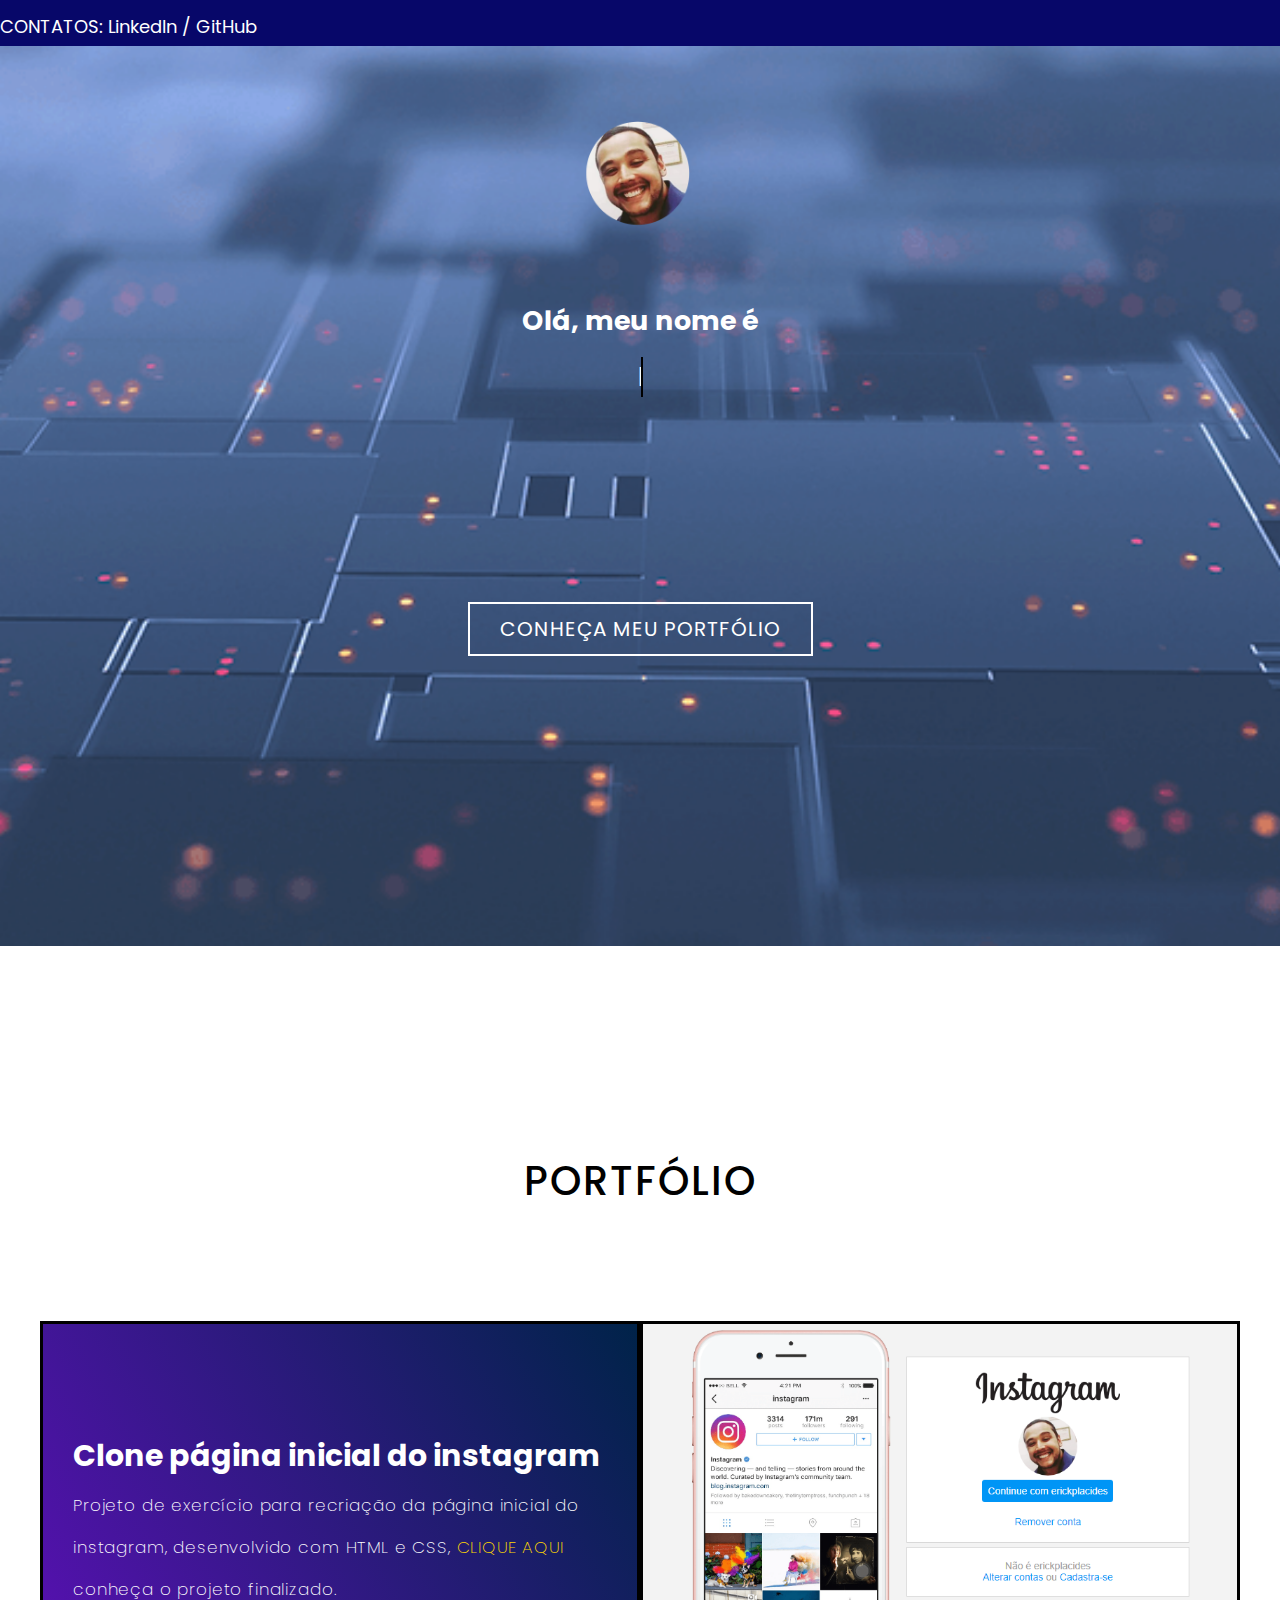
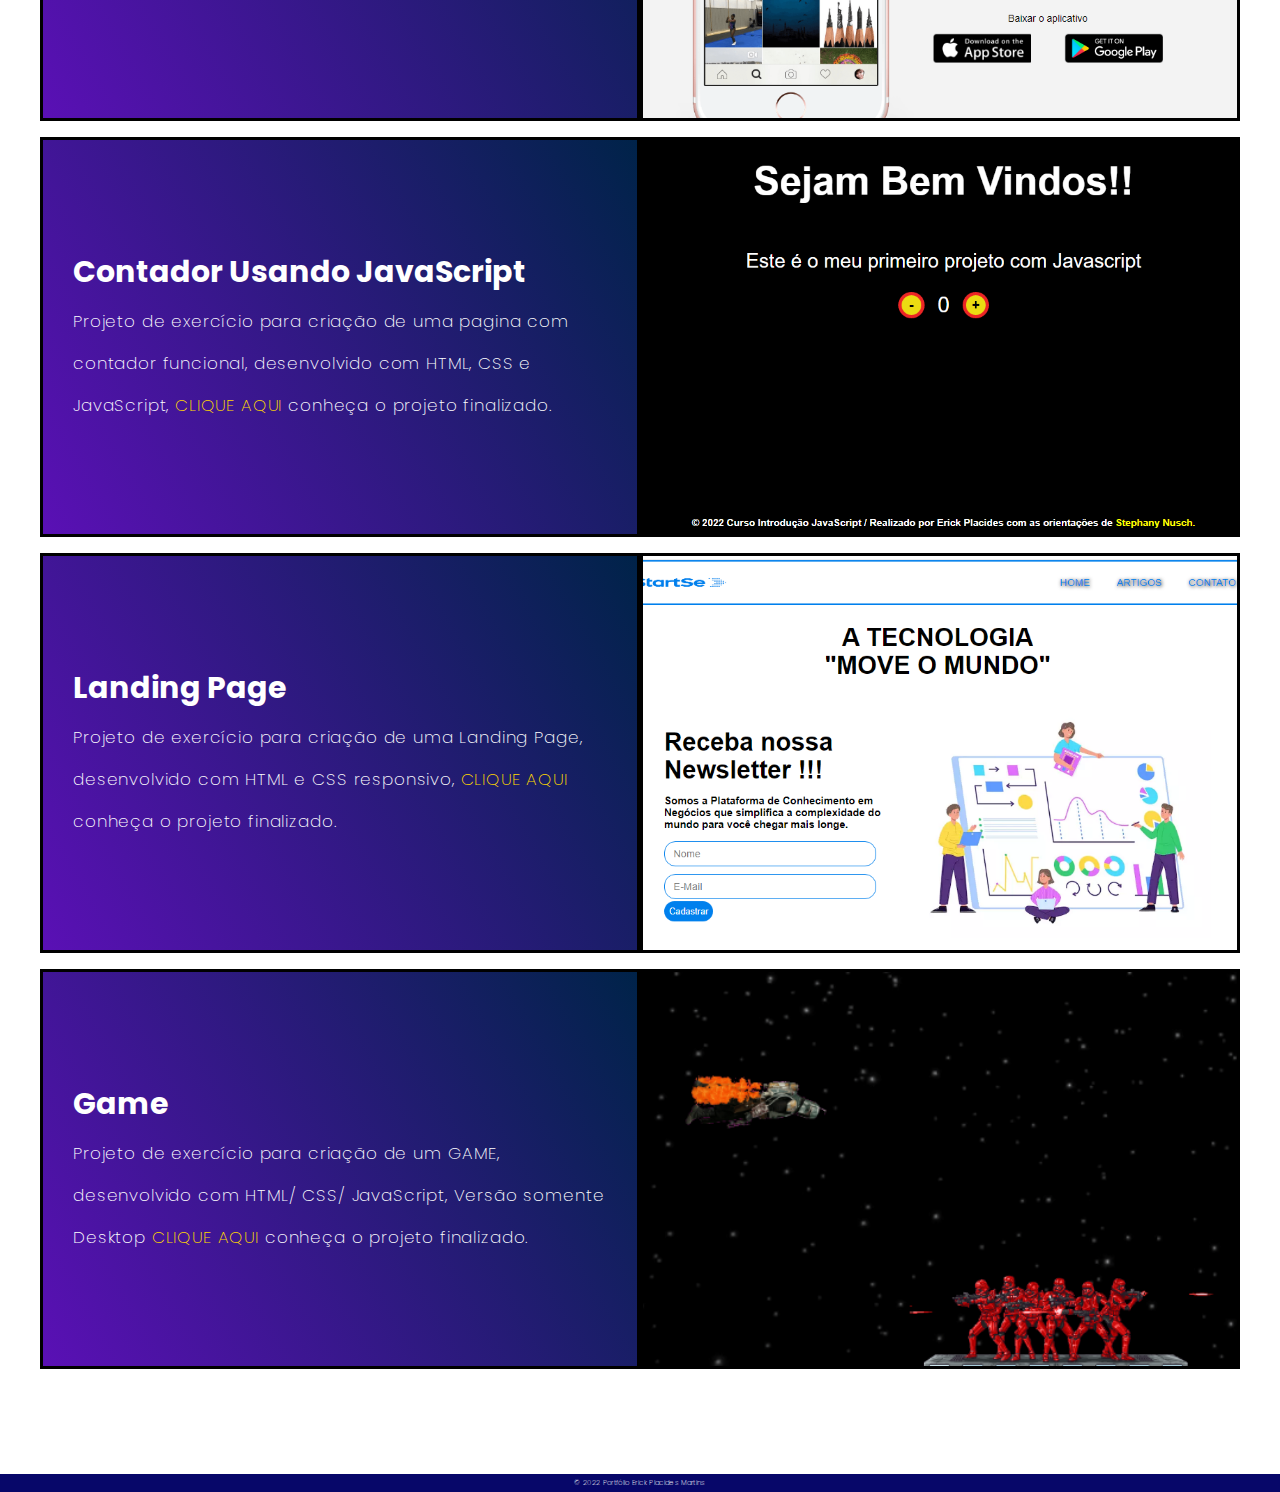
==== commit 4cdaa6b7: "rev25/06/22" ====
--- a/index.html
+++ b/index.html
@@ -42,8 +42,7 @@
                 <div class="all-projects">
                     <div class="project-item">
                         <div class="project-info">
-                            <h1><strong>Projeto 1</strong></h1>
-                            <h2>Clone página inicial do instagram</h2>
+                            <h1><strong>Clone página inicial do instagram</strong></h1>
                             <p>Projeto de exercício para recriação da página inicial do instagram, desenvolvido com HTML
                                 e CSS, <a
                                     href="https://erickplacidesmartins.github.io/Desafio.pagina.inicial.instagram/"
@@ -56,8 +55,7 @@
                     <br>
                     <div class="project-item">
                         <div class="project-info">
-                            <h1><strong>Projeto 2</strong></h1>
-                            <h2>Contador Usando JavaScript</h2>
+                            <h1><strong>Contador Usando JavaScript</strong></h1>
                             <p>Projeto de exercício para criação de uma pagina com contador funcional, desenvolvido com
                                 HTML, CSS e JavaScript, <a
                                     href="https://erickplacidesmartins.github.io/Projeto-JavaScript-Contador/"
@@ -70,8 +68,7 @@
                     <br>
                     <div class="project-item">
                         <div class="project-info">
-                            <h1><strong>Projeto 3</strong></h1>
-                            <h2>Landing Page</h2>
+                            <h1><strong>Landing Page</strong></h1>
                             <p>Projeto de exercício para criação de uma Landing Page, desenvolvido com
                                 HTML e CSS responsivo, <a
                                     href="https://erickplacidesmartins.github.io/Desafio-landing-page/"
@@ -79,6 +76,19 @@
                         </div>
                         <div class="project-img">
                             <img src="./assets/img/projeto3.png" alt="img">
+                        </div>
+                    </div>
+                    <br>
+                    <div class="project-item">
+                        <div class="project-info">
+                            <h1><strong>Game</strong></h1>
+                            <p>Projeto de exercício para criação de um GAME, desenvolvido com
+                                HTML/ CSS/ JavaScript, Versão somente Desktop <a
+                                    href="https://erickplacidesmartins.github.io/game/"
+                                    target="_blank">CLIQUE AQUI</a> conheça o projeto finalizado.</p>
+                        </div>
+                        <div class="project-img">
+                            <img src="assets/img/projeto4.png" alt="img">
                         </div>
                     </div>
                 </div>
--- a/assets/css/estilo.css
+++ b/assets/css/estilo.css
@@ -173,6 +173,7 @@
     background-image: linear-gradient(60deg, #5a10b5 0%, #002349 100%);
     color: white;
     border: 3px solid black;
+    font-size: 1.2em;
 }
 
 #portfolio .project-info a {
@@ -181,20 +182,15 @@
 }
 
 #portfolio .project-info h1 {
-    font-size: 4rem;
+    font-size: 3rem;
     font-weight: 500;
 }
 
-#portfolio .project-info h2 {
-    font-size: 1.8rem;
-    font-weight: 500;
-    margin-top: 10px;
-    text-decoration: underline;
-}
+
 
 #portfolio .project-img {
     flex-basis: 50%;
-    height: 70px;
+    height: 50px;
     overflow: hidden;
     position: relative;
     border: 3px solid black;
